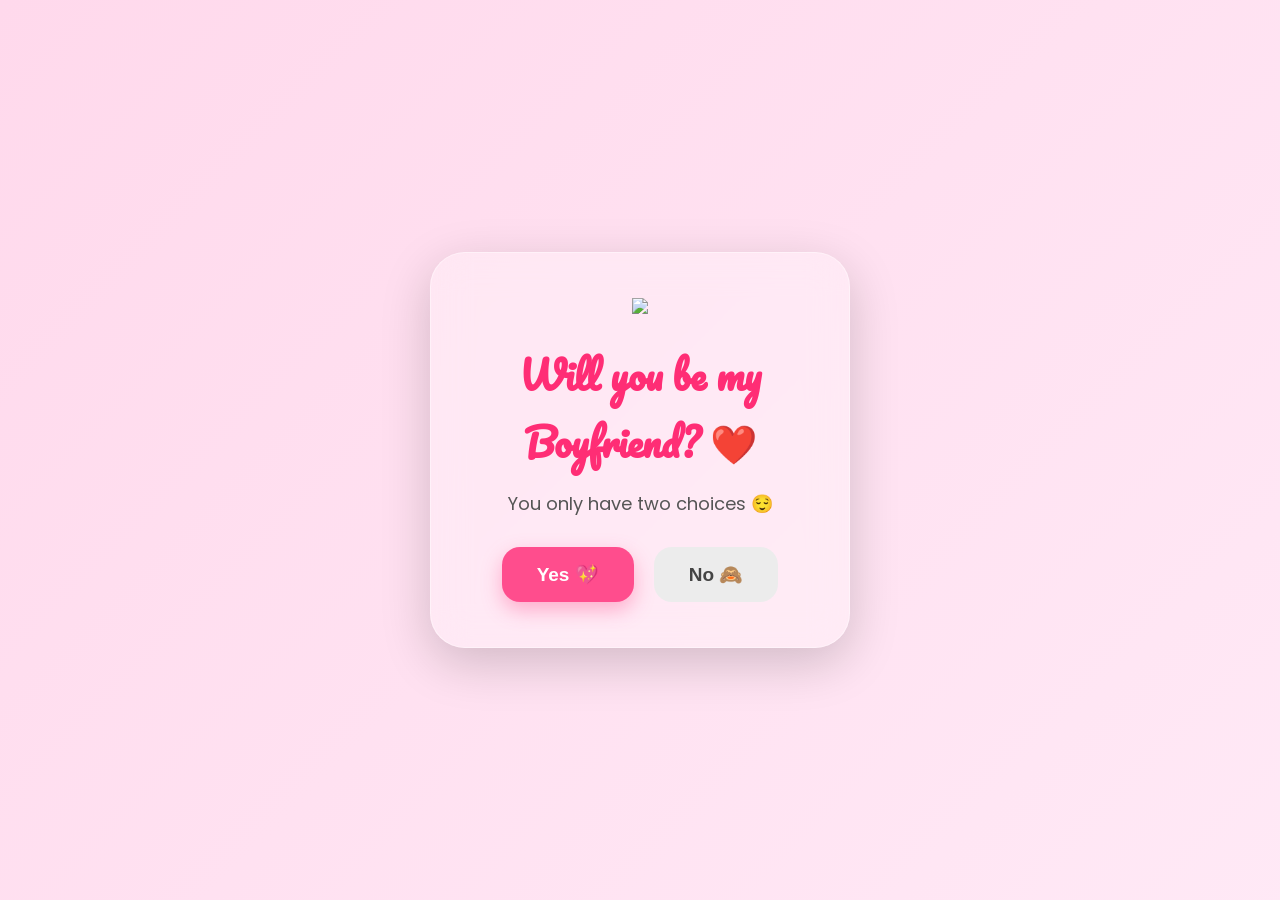
==== index.html @ 4ec5b47a "Add files via upload" ====
<!DOCTYPE html>
<html lang="en">

<head>

<meta charset="UTF-8">

<meta name="viewport" content="width=device-width, initial-scale=1.0">

<title>My Proposal ❤️</title>

<link rel="preconnect" href="https://fonts.googleapis.com">

<link rel="preconnect" href="https://fonts.gstatic.com" crossorigin>

<link href="https://fonts.googleapis.com/css2?family=Pacifico&family=Poppins:wght@300;400;600;700&display=swap" rel="stylesheet">

<link rel="stylesheet" href="style.css">

</head>

<body>

<!-- Background Hearts -->

<div id="hearts"></div>

<!-- Music -->

<audio id="bgMusic" loop>

<source src="music.mp3" type="audio/mpeg">

</audio>

<!-- Main Card -->

<div class="card">

<img src="cat.gif" class="cat">

<h1>

Will you be my Boyfriend?

❤️

</h1>

<p>

You only have two choices 😌

</p>

<div class="buttons">

<button id="yes">

Yes 💖

</button>

<button id="no">

No 🙈

</button>

</div>

<div id="result">

💖

YAYYYYY!!

🥹

<br><br>

You made me the happiest person!!

🌸

</div>

</div>

<!-- Celebration Screen -->

<div id="celebration">

<div class="celebrate-text">

🎉 YAYYYY!! 🎉

<br>

❤️ Thank You ❤️

</div>

</div>

<script src="script.js"></script>

</body>

</html>
---- style.css ----
/* Google Font */

*{
margin:0;
padding:0;
box-sizing:border-box;
}

body{

font-family:'Poppins',sans-serif;

height:100vh;

overflow:hidden;

display:flex;

justify-content:center;

align-items:center;

background:linear-gradient(-45deg,#ffd6e7,#ffe6f5,#ffeef9,#ffd9ec);

background-size:400% 400%;

animation:bgMove 12s ease infinite;

position:relative;

}

/* Animated Background */

@keyframes bgMove{

0%{background-position:0% 50%;}

50%{background-position:100% 50%;}

100%{background-position:0% 50%;}

}

/* Floating Hearts Container */

#hearts{

position:fixed;

left:0;

top:0;

width:100%;

height:100%;

pointer-events:none;

overflow:hidden;

z-index:1;

}

/* Glass Card */

.card{

position:relative;

z-index:5;

width:420px;

padding:45px;

text-align:center;

border-radius:35px;

background:rgba(255,255,255,.28);

backdrop-filter:blur(18px);

-webkit-backdrop-filter:blur(18px);

border:1px solid rgba(255,255,255,.4);

box-shadow:0 15px 50px rgba(0,0,0,.18);

animation:cardPop 1s;

}

/* Card Animation */

@keyframes cardPop{

0%{

transform:scale(.6);

opacity:0;

}

100%{

transform:scale(1);

opacity:1;

}

}

/* Cat GIF */

.cat{

width:170px;

margin-bottom:20px;

animation:bounce 2s infinite;

}

@keyframes bounce{

0%,100%{

transform:translateY(0);

}

50%{

transform:translateY(-12px);

}

}

/* Heading */

h1{

font-family:'Pacifico',cursive;

font-size:38px;

color:#ff2d75;

margin-bottom:15px;

}

/* Paragraph */

p{

font-size:18px;

color:#555;

margin-bottom:30px;

}

/* Buttons */

.buttons{

display:flex;

justify-content:center;

gap:20px;

}

/* Button Common */

button{

padding:16px 35px;

font-size:19px;

border:none;

border-radius:18px;

cursor:pointer;

transition:.3s;

font-weight:bold;

}

/* YES Button */

#yes{

background:#ff4d8d;

color:white;

box-shadow:0 8px 20px rgba(255,77,141,.4);

}

#yes:hover{

transform:scale(1.1);

box-shadow:0 0 30px hotpink;

}

/* NO Button */

#no{

background:#ececec;

color:#444;

}

/* Hidden Message */

#result{

display:none;

margin-top:35px;

font-size:28px;

font-weight:bold;

color:#ff2d75;

animation:fadeIn 1s;

}

@keyframes fadeIn{

from{

opacity:0;

transform:translateY(20px);

}

to{

opacity:1;

transform:translateY(0);

}

}
/* Celebration Screen */

#celebration{

position:fixed;

left:0;

top:0;

width:100%;

height:100%;

background:rgba(255,192,203,.85);

backdrop-filter:blur(8px);

display:flex;

justify-content:center;

align-items:center;

flex-direction:column;

visibility:hidden;

opacity:0;

transition:.5s;

z-index:999;

}

#celebration.show{

visibility:visible;

opacity:1;

}

.celebrate-text{

font-family:'Pacifico',cursive;

font-size:55px;

color:white;

text-align:center;

text-shadow:0 0 20px hotpink;

animation:pop 1s infinite alternate;

}

@keyframes pop{

from{

transform:scale(1);

}

to{

transform:scale(1.08);

}

}

/* Floating Heart */

.heart{

position:fixed;

bottom:-40px;

animation:floatUp linear forwards;

pointer-events:none;

z-index:2;

}

@keyframes floatUp{

0%{

transform:translateY(0) rotate(0deg);

opacity:1;

}

100%{

transform:translateY(-120vh) rotate(360deg);

opacity:0;

}

}

/* Balloon */

.balloon{

position:fixed;

bottom:-120px;

font-size:45px;

animation:balloonFly linear forwards;

pointer-events:none;

z-index:2;

}

@keyframes balloonFly{

0%{

transform:translateY(0);

}

100%{

transform:translateY(-130vh);

}

}

/* Sparkle */

.sparkle{

position:fixed;

font-size:22px;

pointer-events:none;

animation:sparkle 3s linear forwards;

}

@keyframes sparkle{

0%{

opacity:1;

transform:scale(.4);

}

100%{

opacity:0;

transform:scale(2);

}

}

/* Responsive */

@media(max-width:700px){

.card{

width:92%;

padding:30px;

}

.cat{

width:130px;

}

h1{

font-size:30px;

}

button{

padding:14px 25px;

font-size:17px;

}

.celebrate-text{

font-size:36px;

}

}
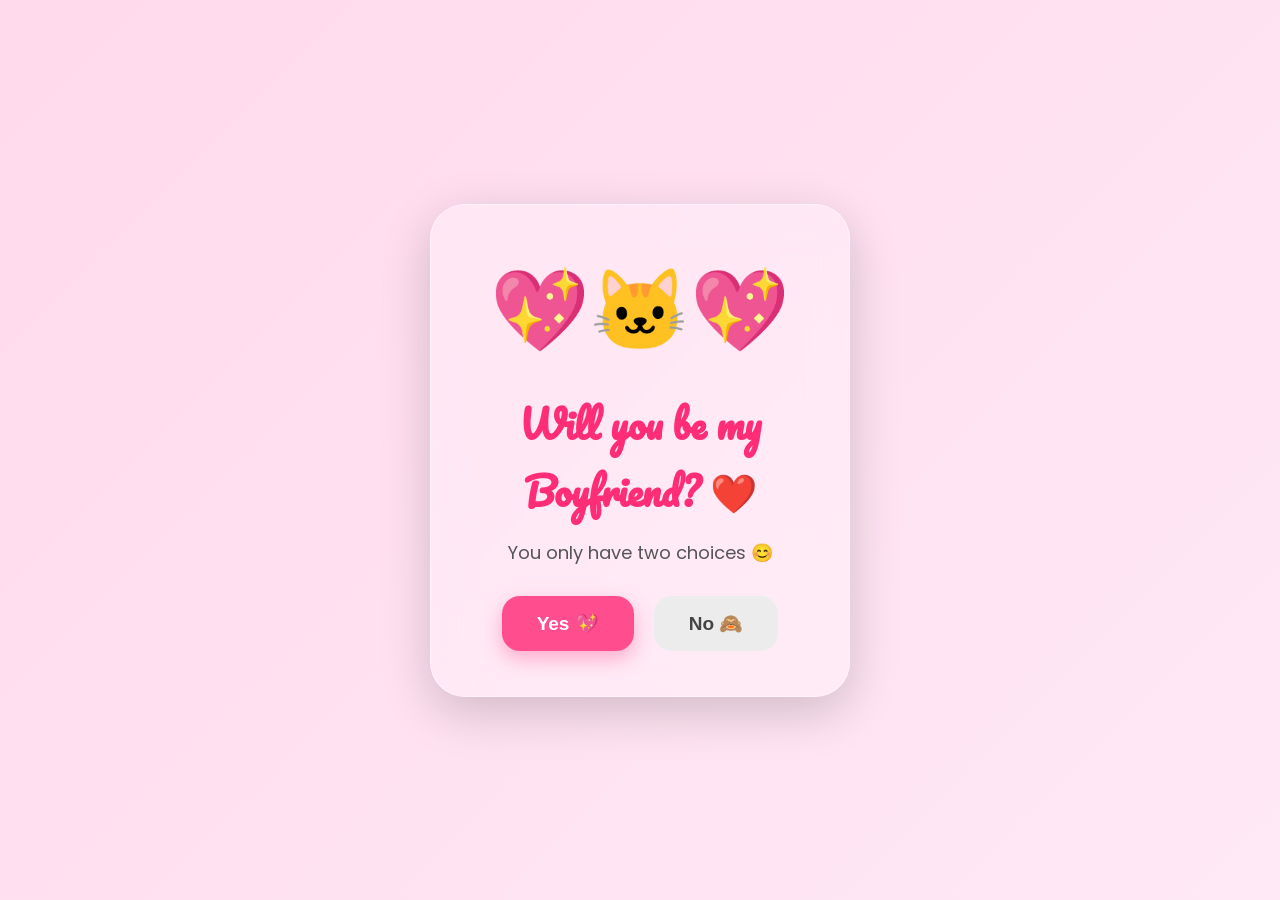
==== commit d746109a: "Add files via upload" ====
--- a/index.html
+++ b/index.html
@@ -2,104 +2,71 @@
 <html lang="en">
 
 <head>
+    <meta charset="UTF-8">
+    <meta name="viewport" content="width=device-width, initial-scale=1.0">
+    <title>My Proposal ❤️</title>
 
-<meta charset="UTF-8">
+    <link rel="preconnect" href="https://fonts.googleapis.com">
+    <link rel="preconnect" href="https://fonts.gstatic.com" crossorigin>
 
-<meta name="viewport" content="width=device-width, initial-scale=1.0">
+    <link href="https://fonts.googleapis.com/css2?family=Pacifico&family=Poppins:wght@300;400;600;700&display=swap" rel="stylesheet">
 
-<title>My Proposal ❤️</title>
-
-<link rel="preconnect" href="https://fonts.googleapis.com">
-
-<link rel="preconnect" href="https://fonts.gstatic.com" crossorigin>
-
-<link href="https://fonts.googleapis.com/css2?family=Pacifico&family=Poppins:wght@300;400;600;700&display=swap" rel="stylesheet">
-
-<link rel="stylesheet" href="style.css">
-
+    <link rel="stylesheet" href="style.css">
 </head>
 
 <body>
 
-<!-- Background Hearts -->
-
 <div id="hearts"></div>
-
-<!-- Music -->
-
-<audio id="bgMusic" loop>
-
-<source src="music.mp3" type="audio/mpeg">
-
-</audio>
-
-<!-- Main Card -->
 
 <div class="card">
 
-<img src="cat.gif" class="cat">
+    <div class="cat">
+        💖🐱💖
+    </div>
 
-<h1>
+    <h1>
+        Will you be my Boyfriend? ❤️
+    </h1>
 
-Will you be my Boyfriend?
+    <p>
+        You only have two choices 😊
+    </p>
 
-❤️
+    <div class="buttons">
 
-</h1>
+        <button id="yes">
+            Yes 💖
+        </button>
 
-<p>
+        <button id="no">
+            No 🙈
+        </button>
 
-You only have two choices 😌
+    </div>
 
-</p>
+    <div id="result">
 
-<div class="buttons">
+        💖 YAYYYYY!! 🥹
 
-<button id="yes">
+        <br><br>
 
-Yes 💖
+        You made me the happiest person!! 🌸
 
-</button>
-
-<button id="no">
-
-No 🙈
-
-</button>
+    </div>
 
 </div>
 
-<div id="result">
-
-💖
-
-YAYYYYY!!
-
-🥹
-
-<br><br>
-
-You made me the happiest person!!
-
-🌸
-
-</div>
-
-</div>
-
-<!-- Celebration Screen -->
-
 <div id="celebration">
 
-<div class="celebrate-text">
+    <div class="celebrate-text">
 
-🎉 YAYYYY!! 🎉
+        🎉 YAYYYY!! 🎉
 
-<br>
+        <br>
 
-❤️ Thank You ❤️
+        ❤️ Thank You ❤️
 
-</div>
+    </div>
 
 </div>
 
--- a/style.css
+++ b/style.css
@@ -120,7 +120,7 @@
 
 .cat{
 
-width:170px;
+font-size:80px;
 
 margin-bottom:20px;
 
